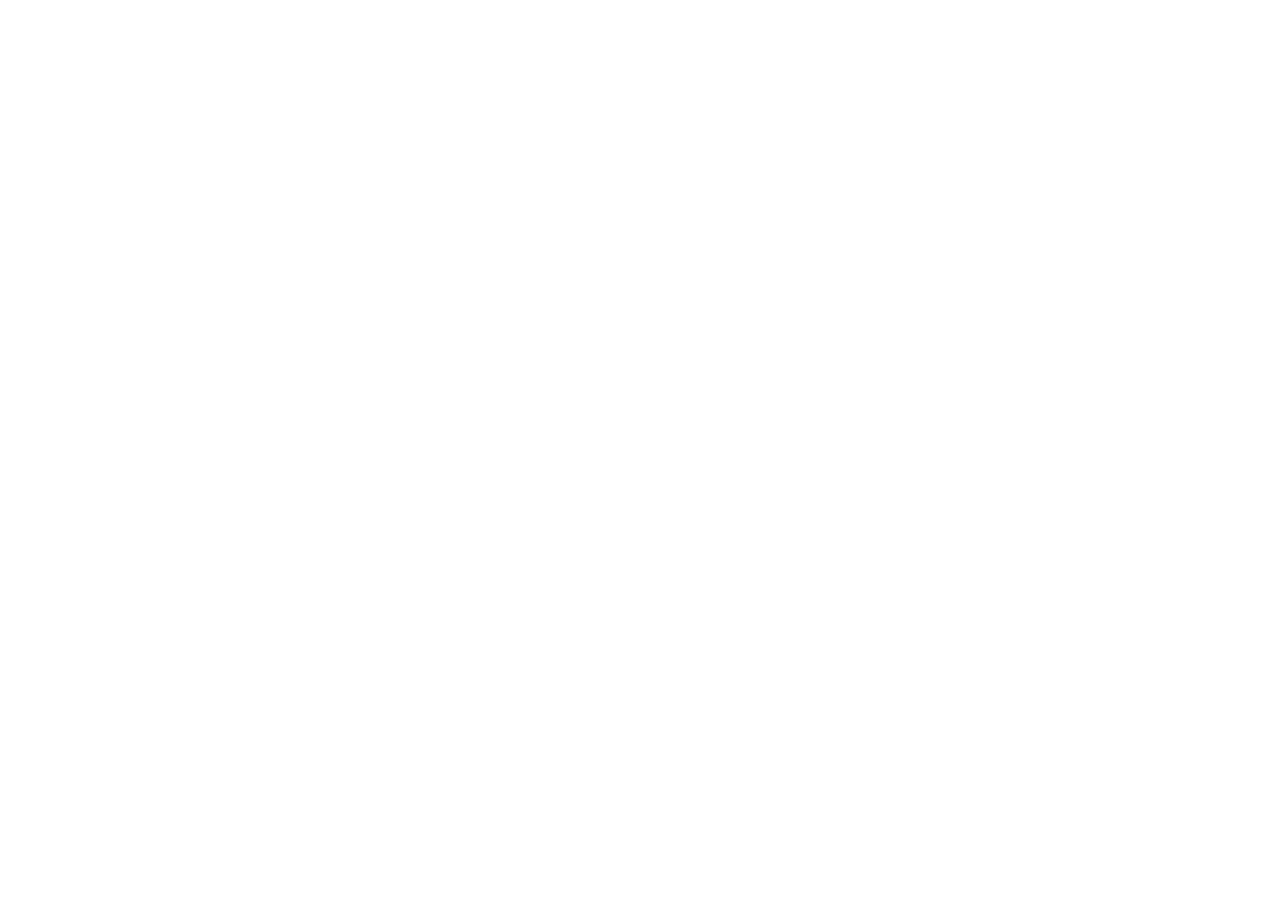
==== TP2/index.html @ bf2d03de "trabajo practico nucba" ====
<!DOCTYPE html>
<html lang="en">

<head>
    <meta charset="UTF-8">
    <meta name="viewport"
        content="width=device-width, initial-scale=1.0">
    <link rel="stylesheet"
        href="style.css" />
    <link rel="stylesheet"
        href="https://cdnjs.cloudflare.com/ajax/libs/font-awesome/5.13.0/css/all.min.css" />


    <title></title>

</head>

<body>
    <header>
        
    </header>

    <footer class="footer">

    </footer>
</body>

</html>
---- TP2/style.css ----
* {
  box-sizing: border-box;
  margin: 0;
  padding: 0;
}
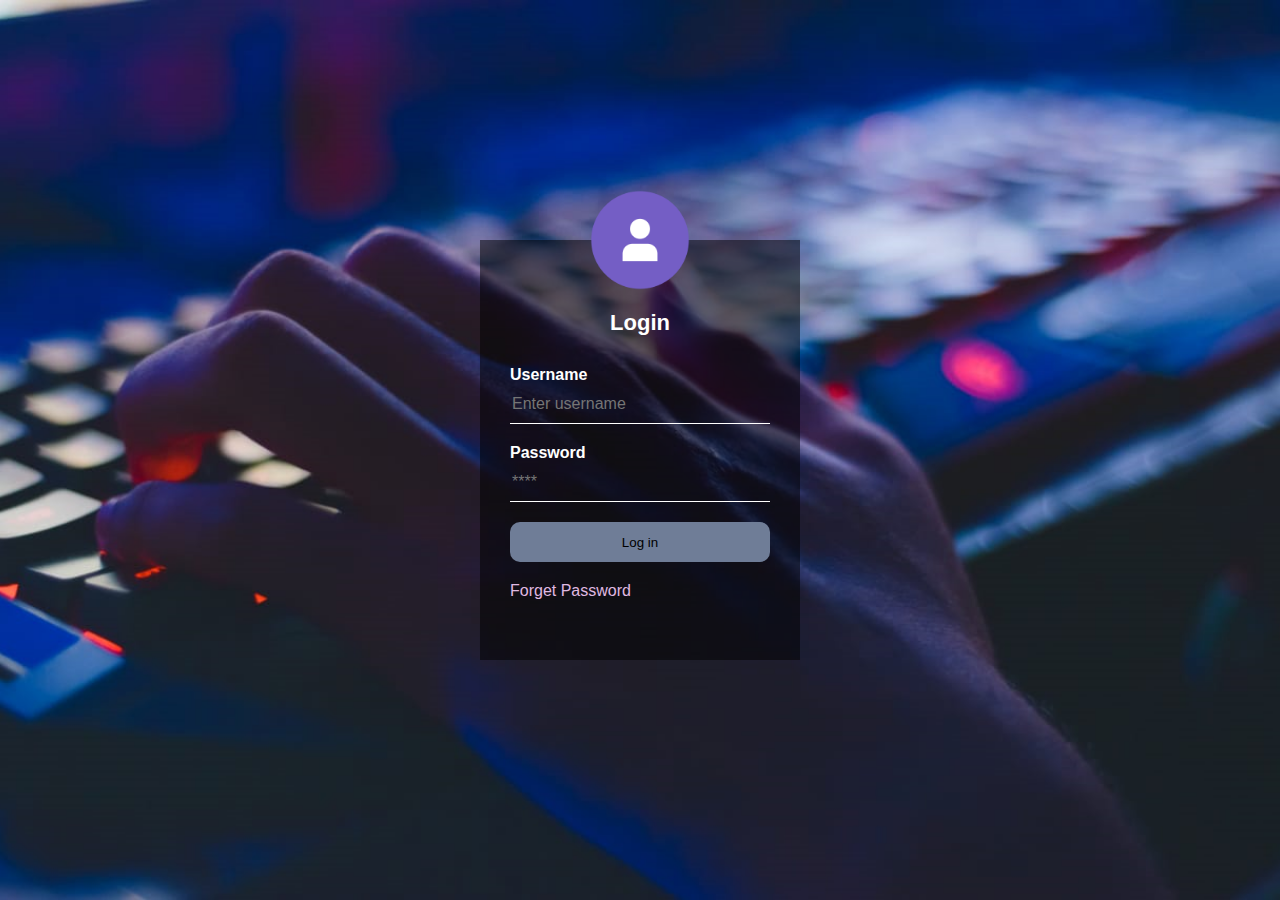
==== commit 09fc08c3: "login final" ====
--- a/TP2/index.html
+++ b/TP2/index.html
@@ -5,24 +5,28 @@
     <meta charset="UTF-8">
     <meta name="viewport"
         content="width=device-width, initial-scale=1.0">
-    <link rel="stylesheet"
-        href="style.css" />
-    <link rel="stylesheet"
-        href="https://cdnjs.cloudflare.com/ajax/libs/font-awesome/5.13.0/css/all.min.css" />
-
-
-    <title></title>
+    <link rel="stylesheet" href="style.css" />
+    <title>Login</title>
 
 </head>
 
 <body>
-    <header>
-        
-    </header>
+    <div class="login_box">
+        <img src="imagenes/avatar.png" class="avatar">
+        <h1>Login</h1>
+        <form >
+            <label for="Username">Username</label>
+           <input class="username" type="text" name="username" placeholder="Enter username">
+         <label for="password">Password</label>
+           <input class="password"  type="password" name="password" placeholder="****">
+           <input class="submit"  type="submit" name="submit" value="Log in">
+           <a href="#">Forget Password</a>
+            
+            
 
-    <footer class="footer">
-
-    </footer>
+        </form>
+    </div>
+    
 </body>
 
 </html>--- a/TP2/style.css
+++ b/TP2/style.css
@@ -1,5 +1,110 @@
 * {
   box-sizing: border-box;
+}
+
+body {
+  margin: 0;
+  padding:0;
+  background: url(./imagenes/fondo.png) no-repeat center top;
+  background-size: cover;
+  height: 100vh;
+  font-family: sans-serif;
+}
+.login_box {
+  width:320px;
+  height:420px;
+  background:rgba(0, 0, 0, 0.5) ;
+  color: #fff;
+  top:50%;
+  left: 50%;
+  position: absolute;
+  transform: translate(-50%,-50%);
+  padding: 70px 30px;
+}
+
+ 
+.avatar {
+  width: 100px;
+  height: 100px;
+  position: absolute;
+  top: -50px;
+  left:calc(50% - 50px) ;
+}
+.avatar:hover{
+  border-radius: 50%;
+  -webkit-border-radius: 50%;
+  box-shadow: 0px 0px 15px 15px rgb(177, 117, 177);
+  -webkit-box-shadow: 0px 0px 15px 15px rgb(177, 117, 177);
+  transform: rotate(360deg);
+  -webkit-transform: rotate(360deg);
+}
+
+h1 {
+  margin: 0;
+  padding:0 0 30px;
+  text-align: center;
+  font-size: 22px;
+
+
+}
+
+.login_box label {
   margin: 0;
   padding: 0;
+  font-weight: bold;
+  display: block;
+
 }
+
+.login_box input {
+  width: 100%;
+  margin-bottom: 20px;
+}
+.password:hover {
+  filter: opacity(.5);
+}
+.username:hover {
+  filter: opacity(.5);
+}
+
+.password  {
+  border: none;
+  border-bottom:1px solid #fff ;
+  background: transparent;
+  outline: none;
+  height: 40px;
+  font-size: 16px;
+
+}
+ .username {
+  border: none;
+  border-bottom:1px solid #fff ;
+  background: transparent;
+  outline: none;
+  height: 40px;
+  font-size: 16px;
+ }
+
+.submit {
+border: none;
+outline: none;
+height:40px;
+background:rgb(111, 125, 151) ;
+border-radius: 10px;
+}
+.submit:hover{
+  -webkit-transform: scale(1.1);
+  transform: scale(1.1);
+}
+ 
+.login_box a {
+  text-decoration: none;
+  color:rgb(224, 186, 226) ;
+  
+
+}
+
+.login_box a:hover {
+  color: darkviolet;
+ 
+}